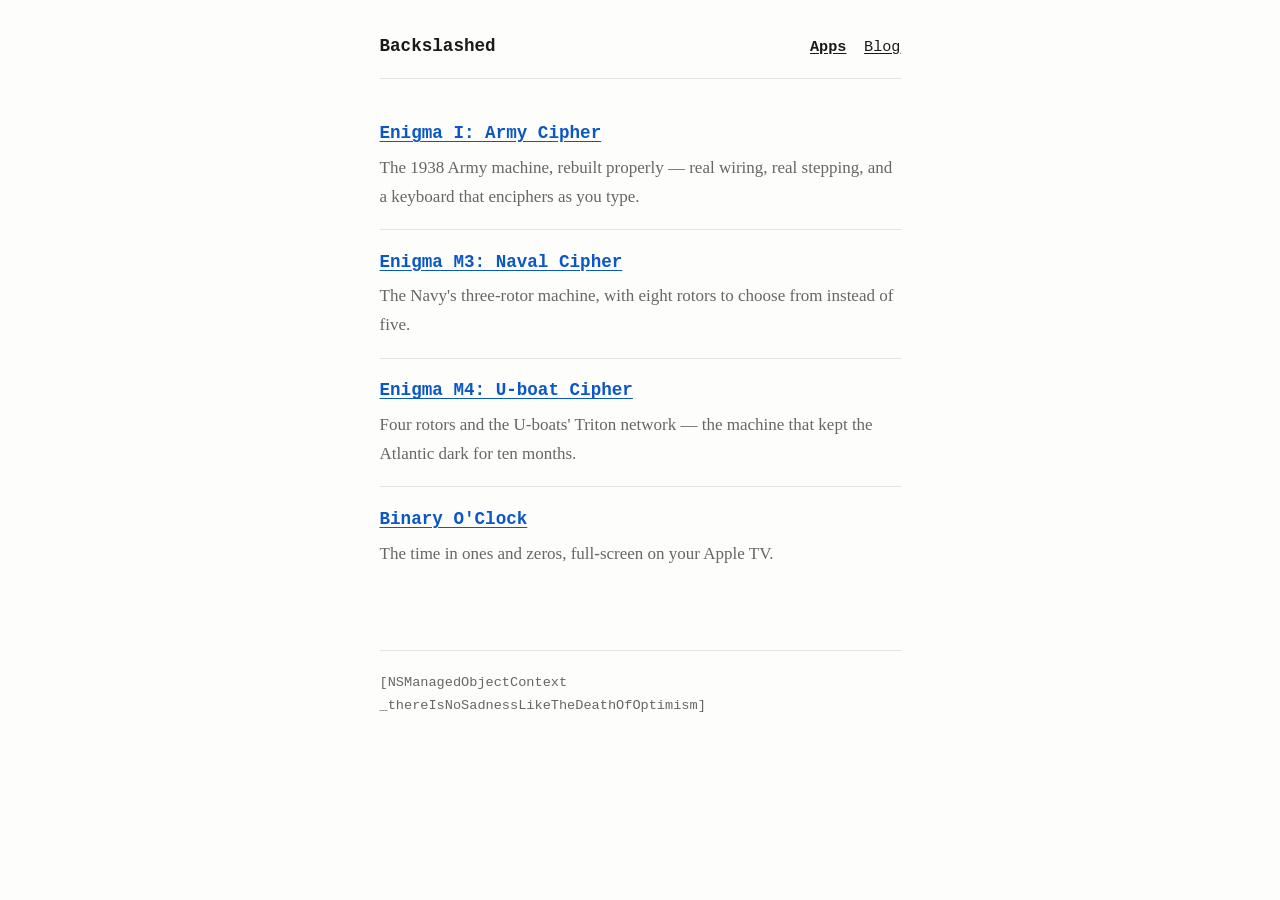
==== apps/index.html @ 0d8ca444 "Publish the site" ====
<!doctype html>
<html lang="en">
<head>
<meta charset="utf-8">
<meta name="viewport" content="width=device-width, initial-scale=1">
<title>Apps — Backslashed</title>
<meta name="description" content="Historical cipher machines and a binary clock.">
<link rel="canonical" href="https://www.backslashed.se/apps/">
<link rel="stylesheet" href="/style.css">
<link rel="alternate" type="application/rss+xml" title="Backslashed — blog" href="/blog/feed.xml">
</head>
<body>
<header class="masthead">
<a class="brand" href="/">Backslashed</a><nav aria-label="Main">
<ul>
<li><a href="/apps/" aria-current="page">Apps</a></li>
<li><a href="/blog/">Blog</a></li>
</ul>
</nav>
</header>
<main id="content">
<ul class="child-list">
<li><a href="/apps/enigma-i/">Enigma I: Army Cipher</a><p class="child-summary">The 1938 Army machine, rebuilt properly — real wiring, real stepping, and a keyboard that enciphers as you type.</p>
</li>
<li><a href="/apps/enigma-m3/">Enigma M3: Naval Cipher</a><p class="child-summary">The Navy&#39;s three-rotor machine, with eight rotors to choose from instead of five.</p>
</li>
<li><a href="/apps/enigma-m4/">Enigma M4: U-boat Cipher</a><p class="child-summary">Four rotors and the U-boats&#39; Triton network — the machine that kept the Atlantic dark for ten months.</p>
</li>
<li><a href="/apps/binary-clock/">Binary O&#39;Clock</a><p class="child-summary">The time in ones and zeros, full-screen on your Apple TV.</p>
</li>
</ul>
</main>
<footer class="site-footer">
<p>[NSManagedObjectContext _thereIsNoSadnessLikeTheDeathOfOptimism]</p>
</footer>
</body>
</html>
---- style.css ----
/* Backslashed — one stylesheet, no framework, no JavaScript.
   Edited by hand; the generator copies it through verbatim, so changes here need no rebuild
   of the tool itself.

   Follows the Brutalist Web Design guidelines (brutalist-web.design): links are underlined,
   nothing that isn't a link or a button responds to a click, and decoration has to justify
   itself against readability. Rounded corners kept losing that argument, so there are none. */

:root {
    color-scheme: light dark;

    --bg:        light-dark(#fdfdfc, #16161a);
    --text:      light-dark(#1a1a1a, #e4e4e6);
    --muted:     light-dark(#666663, #9b9ba3);
    --accent:    light-dark(#0b57c4, #8ab4ff);
    --rule:      light-dark(#e3e3e0, #2c2c34);
    --code-bg:   light-dark(#f4f4f1, #1e1e25);
    --mark:      light-dark(#fff6cc, #3a3520);

    /* Three roles, all of them fonts the OS already has — a web font would be decoration
       billed to the visitor's connection.

       Body is a serif for the same reason books are: at a 66ch measure it's the easier
       read. The chrome — headings, nav, dates, listings, footer — is monospaced, which is
       where the terminal voice belongs.

       Running text deliberately isn't: mono prose is a slower read at article length, and
       it would cost `pre` its distinction. A code block reads as code because it breaks
       the rhythm of the prose around it. Set the prose in mono too and the only thing
       left saying "this is code" is the grey background.

       To try it anyway: point --font-body at --font-mono and raise the body line-height
       to about 1.75, since mono needs more leading to breathe. */
    --font-body:   ui-serif, Georgia, "Iowan Old Style", "Palatino Linotype", Palatino, serif;
    --font-mono:   ui-monospace, SFMono-Regular, "SF Mono", Menlo, Consolas, "Cascadia Mono", "Liberation Mono", monospace;
    --font-chrome: var(--font-mono);

    /* Syntax highlighting. Classes are emitted at build time by swift-syntax. */
    --hl-keyword:   light-dark(#9425a0, #c792ea);
    --hl-type:      light-dark(#0a7ea4, #7fd6e8);
    --hl-string:    light-dark(#3f8b3d, #b9dd90);
    --hl-number:    light-dark(#a35a00, #f0a072);
    --hl-comment:   light-dark(#8a8a8a, #767683);
    --hl-attribute: light-dark(#9a6b00, #e5c07b);
    --hl-directive: light-dark(#9a6b00, #e5c07b);
    --hl-operator:  light-dark(#555552, #b6b6be);

    --measure: 66ch;
}

/* Honour an OS request for more contrast: flatten the greys back towards the text
   colour rather than leaving muted text muted. */
@media (prefers-contrast: more) {
    :root {
        --text:    light-dark(#000000, #ffffff);
        --muted:   light-dark(#3a3a38, #c9c9d1);
        --accent:  light-dark(#00369e, #b3ccff);
        --rule:    light-dark(#9a9a96, #6a6a76);
    }
}

*, *::before, *::after { box-sizing: border-box; }

html { -webkit-text-size-adjust: 100%; }

body {
    margin: 0 auto;
    padding: 2rem 1.25rem 4rem;
    max-width: var(--measure);
    background: var(--bg);
    color: var(--text);
    font: 1.0625rem/1.7 var(--font-body);
    font-synthesis: none;
    text-rendering: optimizeLegibility;
}

/* ---- Masthead + nav ---------------------------------------------------- */

.masthead {
    display: flex;
    flex-wrap: wrap;
    align-items: baseline;
    justify-content: space-between;
    gap: 0.5rem 1.5rem;
    padding-bottom: 1rem;
    margin-bottom: 2.5rem;
    border-bottom: 1px solid var(--rule);
}

/* The one link on the site that isn't underlined. A wordmark in the top-left corner is
   the most-understood affordance on the web, and underlining it reads as a typo. */
.brand {
    font-family: var(--font-chrome);
    font-weight: 700;
    font-size: 1.1rem;
    color: var(--text);
    text-decoration: none;
}

.masthead nav ul {
    display: flex;
    flex-wrap: wrap;      /* the entire responsive nav strategy */
    gap: 0 1.1rem;
    margin: 0;
    padding: 0;
    list-style: none;
}

/* Underlined, like every other link. These used to be muted grey with the underline
   removed, which left colour alone to say "clickable" — and the low-contrast colour
   at that. */
.masthead nav a {
    font-family: var(--font-chrome);
    font-size: 0.95rem;
    color: var(--text);
}

.masthead nav a[aria-current="page"] {
    font-weight: 700;
}

/* ---- Typography -------------------------------------------------------- */

/* Monospaced headings over a serif body. The change of voice marks structure on its own,
   so the sizes can stay close together and still read as a hierarchy.

   No negative tracking: a monospaced face is drawn on a fixed advance and tightening it
   fights the design of the font instead of helping it. */
h1, h2, h3, h4 {
    font-family: var(--font-chrome);
    line-height: 1.3;
    margin: 2.25rem 0 0.75rem;
    text-wrap: balance;
}

/* A shade smaller than the sans sizes they replace — mono sets wider per character, so
   matching the old sizes would push long titles onto a third line. */
h1 { font-size: 1.65rem; margin-top: 0; }
h2 { font-size: 1.3rem; }
h3 { font-size: 1.1rem; }

p, ul, ol, blockquote, figure, pre, table { margin: 0 0 1.15rem; }

a { color: var(--accent); text-underline-offset: 0.15em; }

/* Deep link to any section. Always visible — revealing it on hover would hide it from
   every touch device, which is most of them. */
.permalink {
    margin-left: 0.4em;
    font-weight: 400;
    color: var(--muted);
    text-decoration: none;
}

.permalink:hover, .permalink:focus-visible {
    color: var(--accent);
    text-decoration: underline;
}

hr { border: 0; border-top: 1px solid var(--rule); margin: 2.5rem 0; }

blockquote {
    margin-left: 0;
    padding-left: 1.1rem;
    border-left: 3px solid var(--rule);
    color: var(--muted);
}

mark { background: var(--mark); color: inherit; }

.page-date, .post-date {
    display: block;
    font-family: var(--font-chrome);
    color: var(--muted);
    font-size: 0.85rem;
}

.page-date { margin-top: -0.4rem; }

/* ---- Asides (`> Note: …`) ---------------------------------------------- */

.aside {
    margin: 1.5rem 0;
    padding: 0.9rem 1.1rem;
    border-left: 3px solid var(--accent);
    background: var(--code-bg);
}

.aside > :last-child { margin-bottom: 0; }

.aside-label {
    margin: 0 0 0.35rem;
    font-family: var(--font-chrome);
    font-size: 0.78rem;
    font-weight: 700;
    letter-spacing: 0.06em;
    text-transform: uppercase;
    color: var(--accent);
}

/* ---- Code -------------------------------------------------------------- */

code, pre {
    font-family: var(--font-mono);
    font-size: 0.88em;
}

code {
    background: var(--code-bg);
    padding: 0.15em 0.35em;
}

pre {
    background: var(--code-bg);
    padding: 1rem 1.1rem;
    overflow-x: auto;      /* long lines scroll, the page never does */
}

pre code {
    background: none;
    padding: 0;
}
/* Enigma ciphertext on the home page: five-letter groups in a paragraph, so it wraps on its
   own. Monospaced, so every group is the same width and they line up in columns. */
.cipher {
    font-family: var(--font-mono);
    font-size: 0.88em;
}

/* The message arrives like a teleprinter printing it: group by group, once, on load, then it
   sits still. Each group is numbered in the markup (`--i`), since CSS has no sibling index
   that works everywhere yet. Hidden groups still take their space, so nothing reflows as the
   message prints. */
.cipher span {
    animation: print 1ms calc(var(--i) * 60ms) both;
}

/* No fade: a printed character is either there or it isn't. */
@keyframes print {
    from { visibility: hidden; }
    to   { visibility: visible; }
}

@media (prefers-reduced-motion: reduce) {
    .cipher span { animation: none; }
}

/* The key it was sent with, as fine print: there for anyone who looks, easy to miss. */
.cipher-key {
    font-family: var(--font-chrome);
    font-size: 0.7rem;
    color: var(--muted);
    opacity: 0.75;
}

.hl-keyword   { color: var(--hl-keyword); }
.hl-type      { color: var(--hl-type); }
.hl-string    { color: var(--hl-string); }
.hl-number    { color: var(--hl-number); }
.hl-comment   { color: var(--hl-comment); font-style: italic; }
.hl-attribute { color: var(--hl-attribute); }
.hl-directive { color: var(--hl-directive); }
.hl-operator  { color: var(--hl-operator); }

/* ---- Images and galleries ---------------------------------------------- */

img {
    max-width: 100%;
    height: auto;          /* pairs with the intrinsic width/height attributes */
}

figure { margin-inline: 0; }

figcaption {
    margin-top: 0.5rem;
    color: var(--muted);
    font-size: 0.9rem;
}

figcaption > :last-child { margin-bottom: 0; }

/* A thumbnail links to the full-size original. That is the whole lightbox. */
.gallery {
    display: grid;
    grid-template-columns: repeat(var(--gallery-columns, 3), 1fr);
    gap: 0.75rem;
    margin: 1.5rem 0;
}

.gallery img {
    width: 100%;
    aspect-ratio: 1 / 1;
    object-fit: cover;
    display: block;
}

/* Says what the full-size original weighs, before the visitor pays for it. */
.gallery-size {
    display: block;
    margin-top: 0.3rem;
    font-family: var(--font-chrome);
    font-size: 0.75rem;
    color: var(--muted);
}

@media (max-width: 34rem) {
    .gallery { grid-template-columns: repeat(2, 1fr); }
}

/* ---- Tables ------------------------------------------------------------ */

.table-scroll { overflow-x: auto; margin-bottom: 1.15rem; }

table { border-collapse: collapse; width: 100%; }

th, td {
    padding: 0.45rem 0.7rem;
    border-bottom: 1px solid var(--rule);
    text-align: left;
}

th { font-weight: 600; }

/* ---- Listings ---------------------------------------------------------- */

.post-list, .child-list {
    list-style: none;
    padding: 0;
}

.post-list > li, .child-list > li {
    padding-bottom: 1.1rem;
    margin-bottom: 1.1rem;
    border-bottom: 1px solid var(--rule);
}

.post-list > li:last-child, .child-list > li:last-child {
    border-bottom: 0;
}

.post-list > li > a, .child-list > li > a {
    font-family: var(--font-chrome);
    font-size: 1.1rem;
    font-weight: 600;
}

.post-summary, .child-summary {
    margin: 0.3rem 0 0;
    color: var(--muted);
}

/* These used to be pills: a rounded, filled chip that read as pressable, where only the
   word inside was actually a link and the count beside it wasn't. Now the link looks like
   a link and the count looks like text, because that is what they are. */
.tag-list {
    display: flex;
    flex-wrap: wrap;
    gap: 0.35rem 1.1rem;
    padding: 0;
    margin-top: 2rem;
    font-family: var(--font-chrome);
    font-size: 0.9rem;
    list-style: none;
}

.tag-list li {
    display: flex;
    gap: 0.35rem;
    align-items: baseline;
}

.tag-count { color: var(--muted); font-size: 0.8rem; }

/* ---- App Store link ---------------------------------------------------- */

/* Not a button. It navigates to the App Store; it doesn't submit anything. */
.appstore-link {
    font-family: var(--font-chrome);
    font-weight: 600;
}

/* ---- Footer ------------------------------------------------------------ */

.site-footer {
    margin-top: 4rem;
    padding-top: 1.25rem;
    border-top: 1px solid var(--rule);
    font-family: var(--font-chrome);
    color: var(--muted);
    font-size: 0.85rem;
}

/* The footer is one long Objective-C selector with no spaces to wrap at. On the narrowest
   phones it has to break somewhere rather than push the page sideways. */
.site-footer p { margin: 0; overflow-wrap: anywhere; }
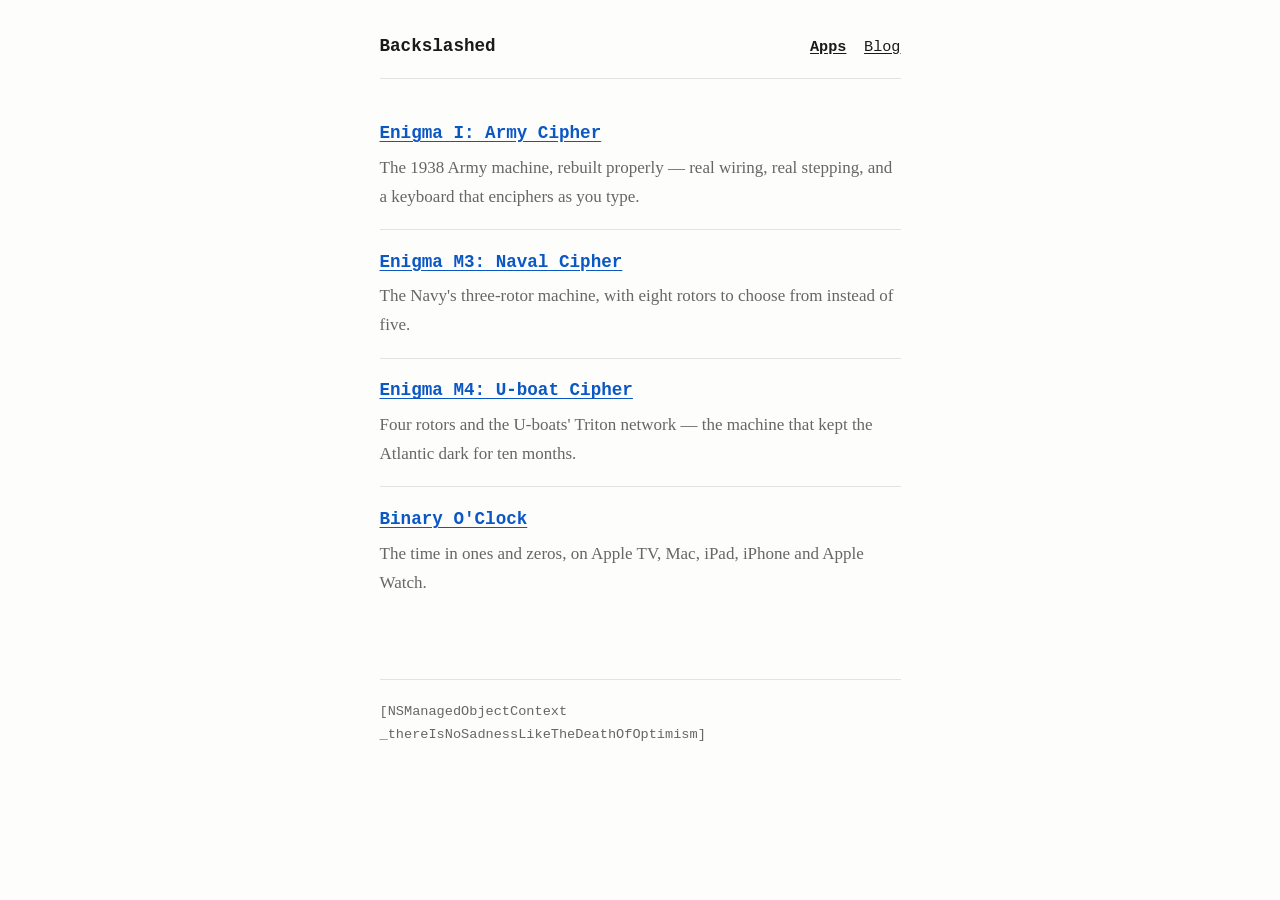
==== commit 005376b1: "Publish Binary O'Clock 3.0's page" ====
--- a/apps/index.html
+++ b/apps/index.html
@@ -26,7 +26,7 @@
 </li>
 <li><a href="/apps/enigma-m4/">Enigma M4: U-boat Cipher</a><p class="child-summary">Four rotors and the U-boats&#39; Triton network — the machine that kept the Atlantic dark for ten months.</p>
 </li>
-<li><a href="/apps/binary-clock/">Binary O&#39;Clock</a><p class="child-summary">The time in ones and zeros, full-screen on your Apple TV.</p>
+<li><a href="/apps/binary-clock/">Binary O&#39;Clock</a><p class="child-summary">The time in ones and zeros, on Apple TV, Mac, iPad, iPhone and Apple Watch.</p>
 </li>
 </ul>
 </main>
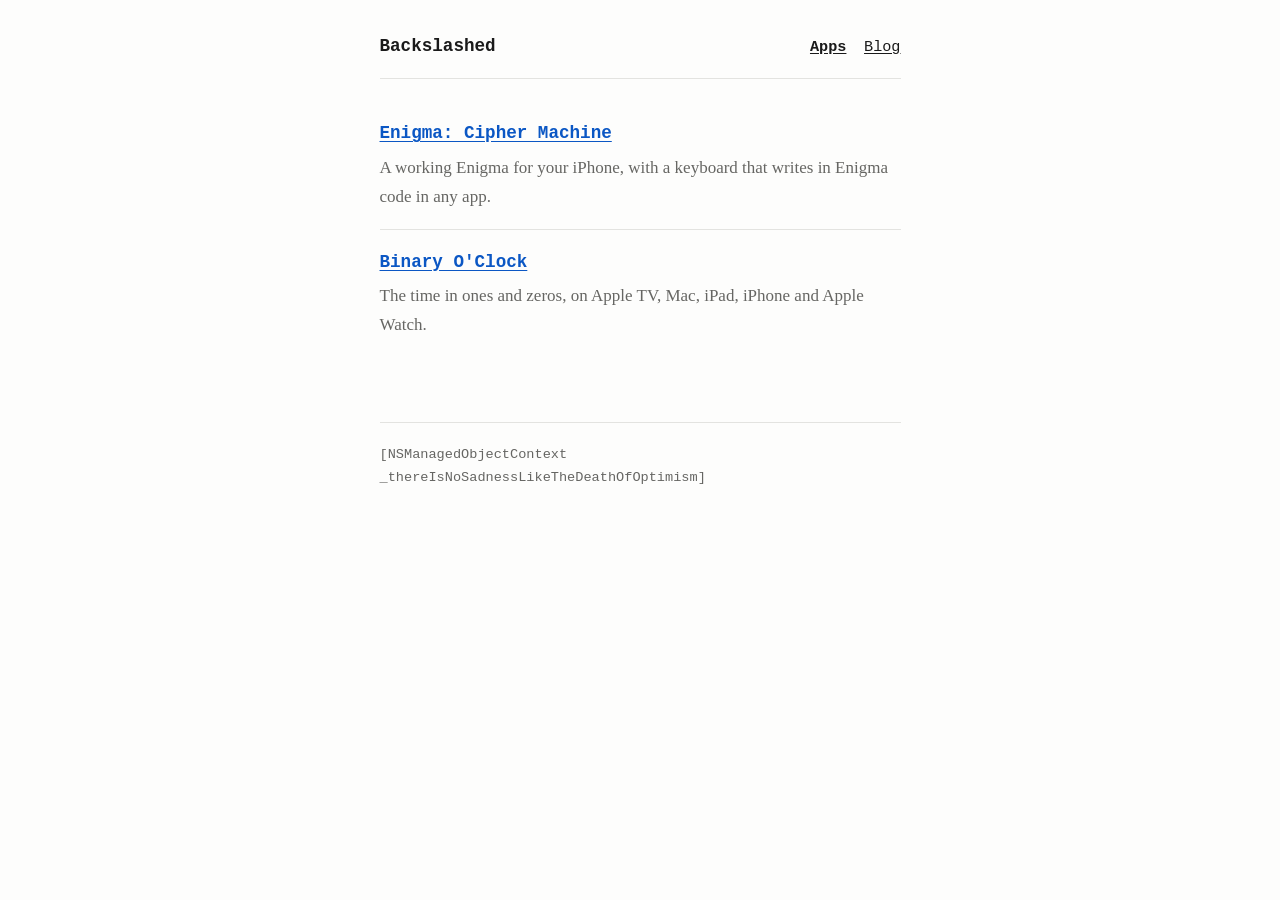
==== commit ef7643e4: "Publish Gungnir's page (unlisted) and the single Enigma page" ====
--- a/apps/index.html
+++ b/apps/index.html
@@ -20,11 +20,7 @@
 </header>
 <main id="content">
 <ul class="child-list">
-<li><a href="/apps/enigma-i/">Enigma I: Army Cipher</a><p class="child-summary">The 1938 Army machine, rebuilt properly — real wiring, real stepping, and a keyboard that enciphers as you type.</p>
-</li>
-<li><a href="/apps/enigma-m3/">Enigma M3: Naval Cipher</a><p class="child-summary">The Navy&#39;s three-rotor machine, with eight rotors to choose from instead of five.</p>
-</li>
-<li><a href="/apps/enigma-m4/">Enigma M4: U-boat Cipher</a><p class="child-summary">Four rotors and the U-boats&#39; Triton network — the machine that kept the Atlantic dark for ten months.</p>
+<li><a href="/apps/enigma-i/">Enigma: Cipher Machine</a><p class="child-summary">A working Enigma for your iPhone, with a keyboard that writes in Enigma code in any app.</p>
 </li>
 <li><a href="/apps/binary-clock/">Binary O&#39;Clock</a><p class="child-summary">The time in ones and zeros, on Apple TV, Mac, iPad, iPhone and Apple Watch.</p>
 </li>
